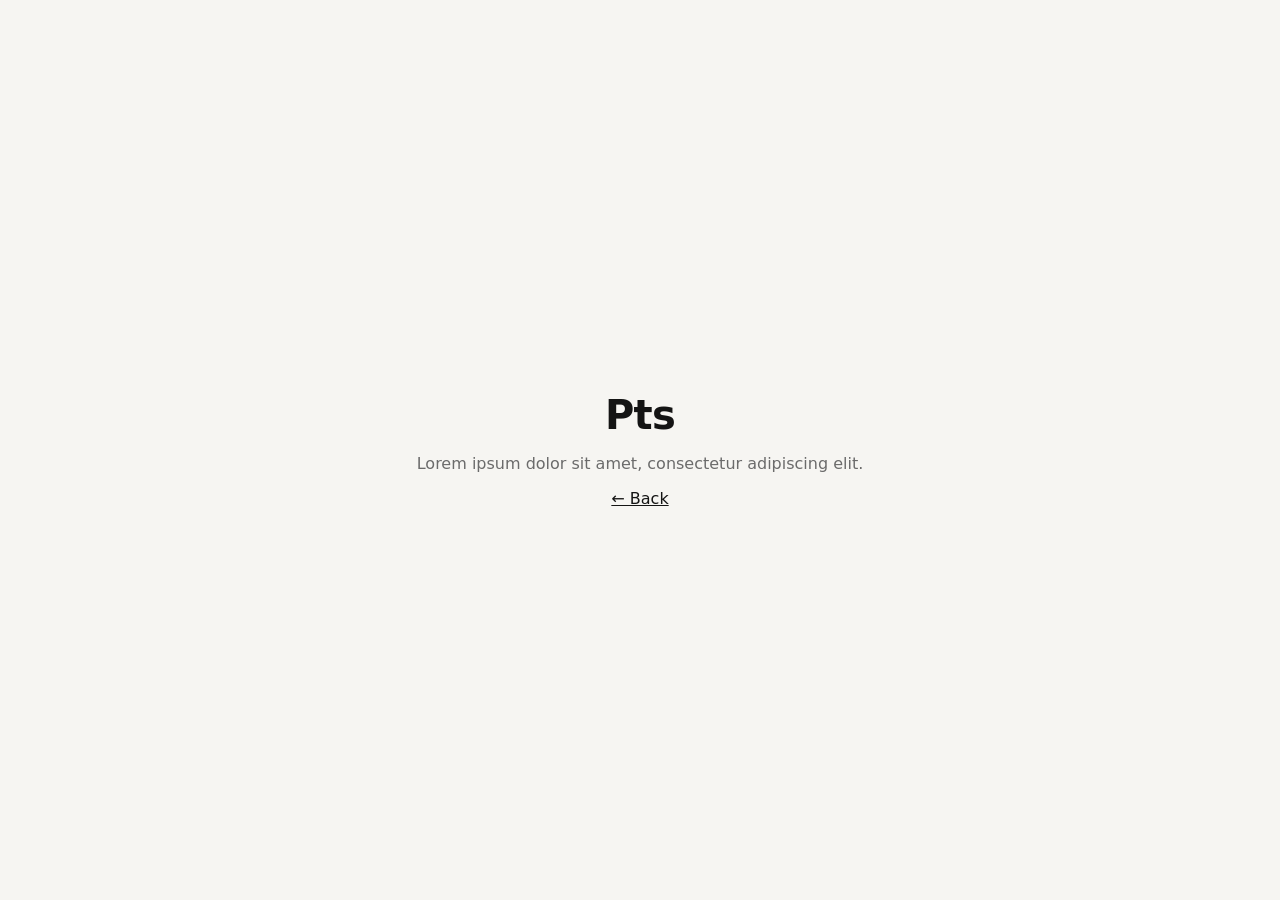
==== public/pts/index.html @ 5e4ce123 "initial bones" ====
<!DOCTYPE html>
<html lang="en">
  <head>
    <meta charset="utf-8">
    <meta name="viewport" content="width=device-width, initial-scale=1">
    <title>Pts — Logan Jahnke</title>
    <style>
      :root { --bg: #f6f5f2; --fg: #141414; --muted: #6b6b6b; }
      @media (prefers-color-scheme: dark) {
        :root { --bg: #111111; --fg: #f2f1ee; --muted: #9a9a9a; }
      }
      * { box-sizing: border-box; margin: 0; padding: 0; }
      body {
        min-height: 100dvh;
        display: flex;
        flex-direction: column;
        align-items: center;
        justify-content: center;
        gap: 1rem;
        padding: 1.5rem 1rem;
        background: var(--bg);
        color: var(--fg);
        font-family: system-ui, -apple-system, sans-serif;
        text-align: center;
      }
      h1 { font-size: 2.5rem; letter-spacing: -0.02em; }
      p { color: var(--muted); }
      a { color: var(--fg); }
    </style>
  </head>
  <body>
    <h1>Pts</h1>
    <p>Lorem ipsum dolor sit amet, consectetur adipiscing elit.</p>
    <a href="/">&larr; Back</a>
  </body>
</html>
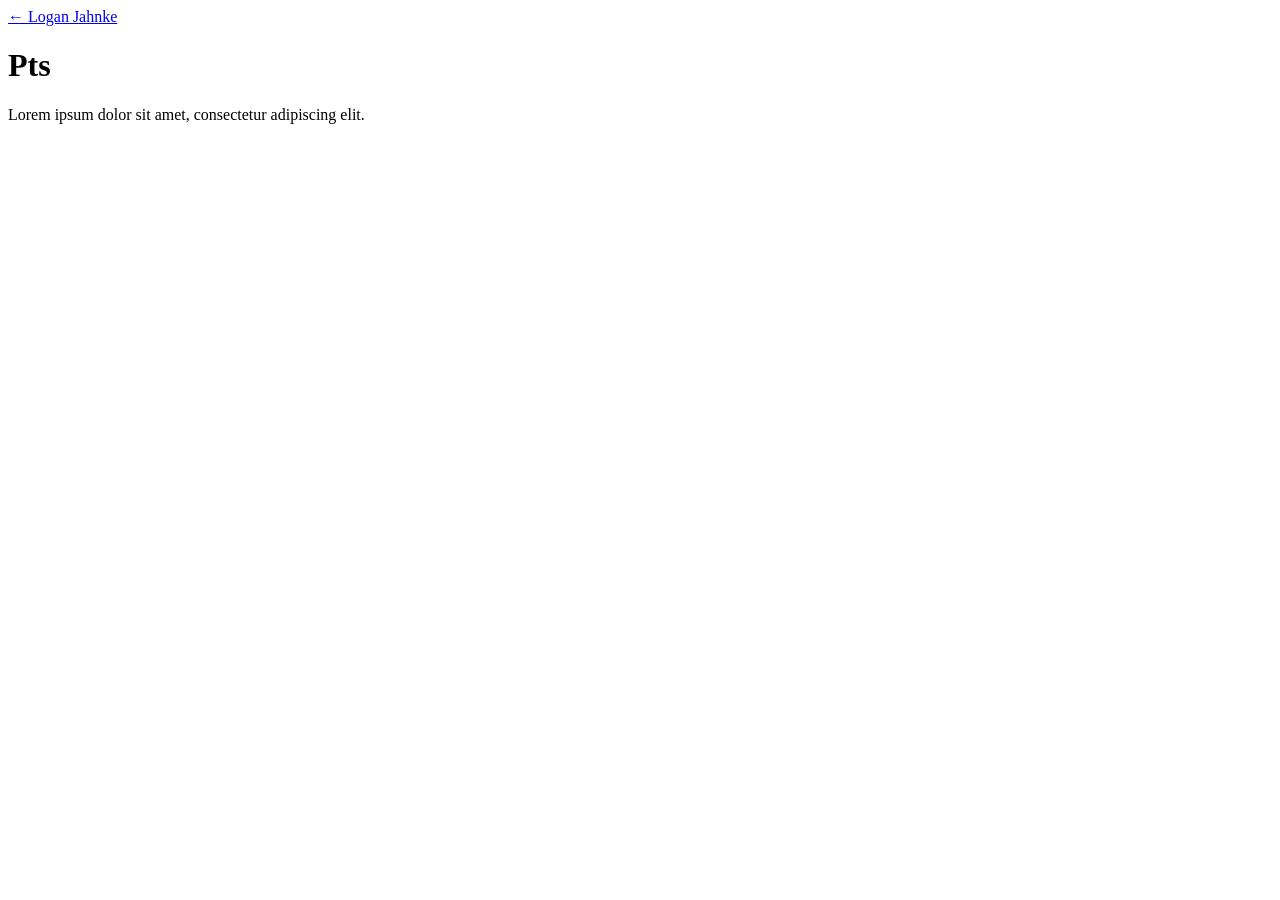
==== commit 94b5d7fe: "main page" ====
--- a/public/pts/index.html
+++ b/public/pts/index.html
@@ -4,33 +4,17 @@
     <meta charset="utf-8">
     <meta name="viewport" content="width=device-width, initial-scale=1">
     <title>Pts — Logan Jahnke</title>
-    <style>
-      :root { --bg: #f6f5f2; --fg: #141414; --muted: #6b6b6b; }
-      @media (prefers-color-scheme: dark) {
-        :root { --bg: #111111; --fg: #f2f1ee; --muted: #9a9a9a; }
-      }
-      * { box-sizing: border-box; margin: 0; padding: 0; }
-      body {
-        min-height: 100dvh;
-        display: flex;
-        flex-direction: column;
-        align-items: center;
-        justify-content: center;
-        gap: 1rem;
-        padding: 1.5rem 1rem;
-        background: var(--bg);
-        color: var(--fg);
-        font-family: system-ui, -apple-system, sans-serif;
-        text-align: center;
-      }
-      h1 { font-size: 2.5rem; letter-spacing: -0.02em; }
-      p { color: var(--muted); }
-      a { color: var(--fg); }
-    </style>
+    <link rel="preconnect" href="https://fonts.googleapis.com">
+    <link rel="preconnect" href="https://fonts.gstatic.com" crossorigin>
+    <link href="https://fonts.googleapis.com/css2?family=Inter:wght@400;500;600&display=swap" rel="stylesheet">
+    <link rel="stylesheet" href="/css/shared.css">
+    <link rel="stylesheet" href="/css/pts.css">
   </head>
   <body>
-    <h1>Pts</h1>
-    <p>Lorem ipsum dolor sit amet, consectetur adipiscing elit.</p>
-    <a href="/">&larr; Back</a>
+    <main class="pts">
+      <a class="back" href="/">&larr; Logan Jahnke</a>
+      <h1>Pts</h1>
+      <p>Lorem ipsum dolor sit amet, consectetur adipiscing elit.</p>
+    </main>
   </body>
 </html>
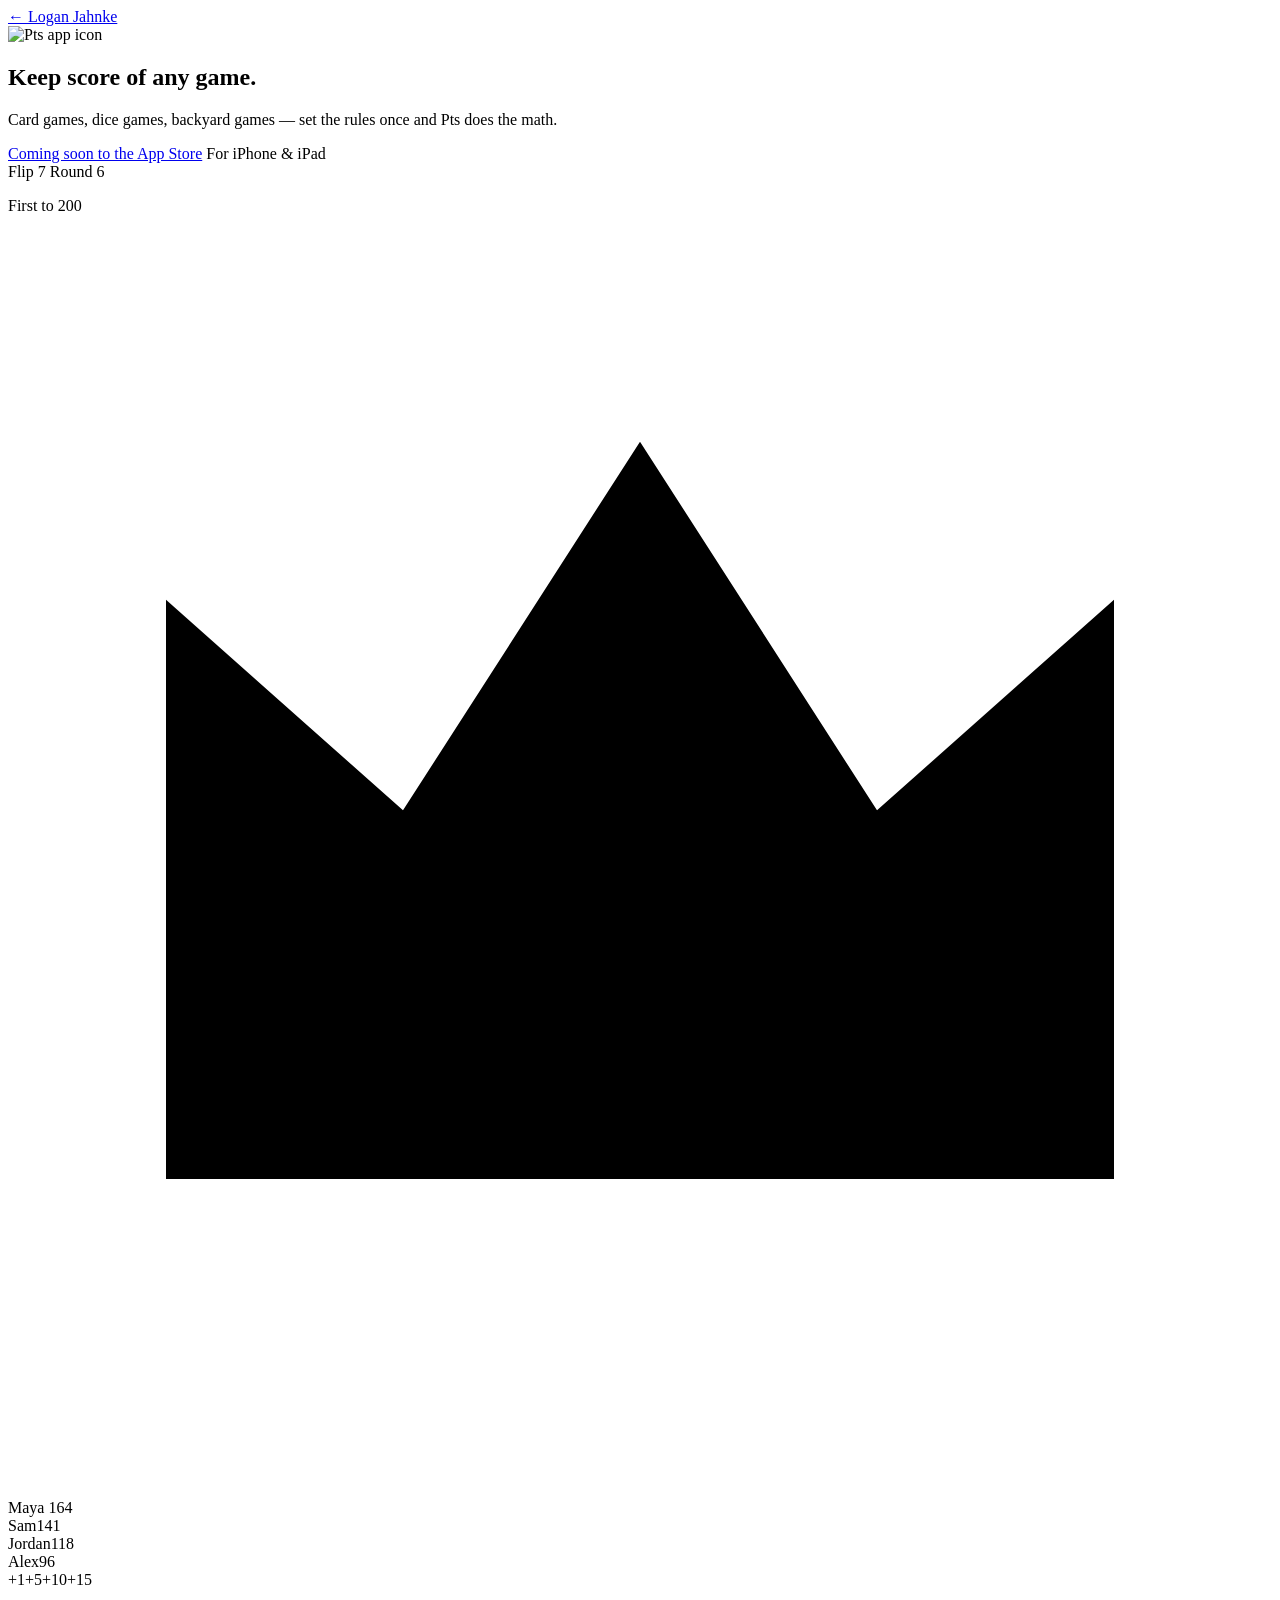
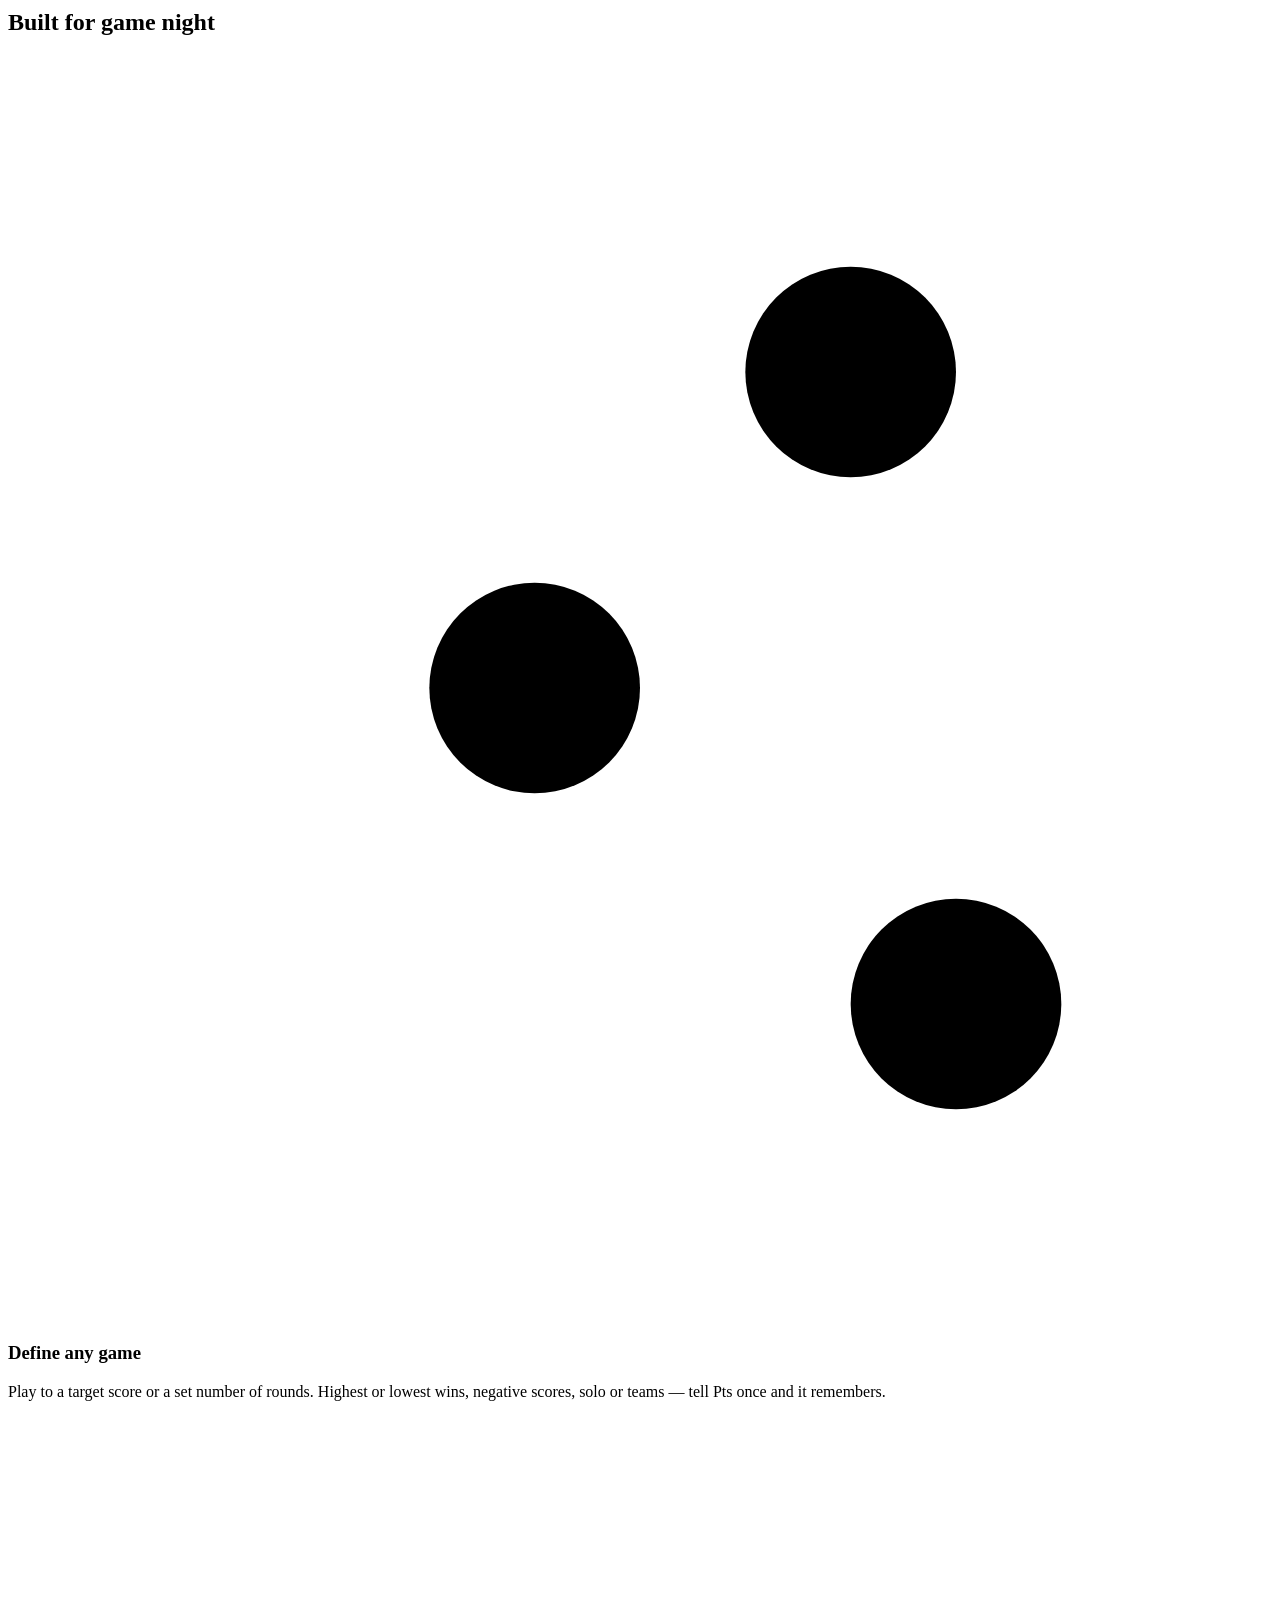
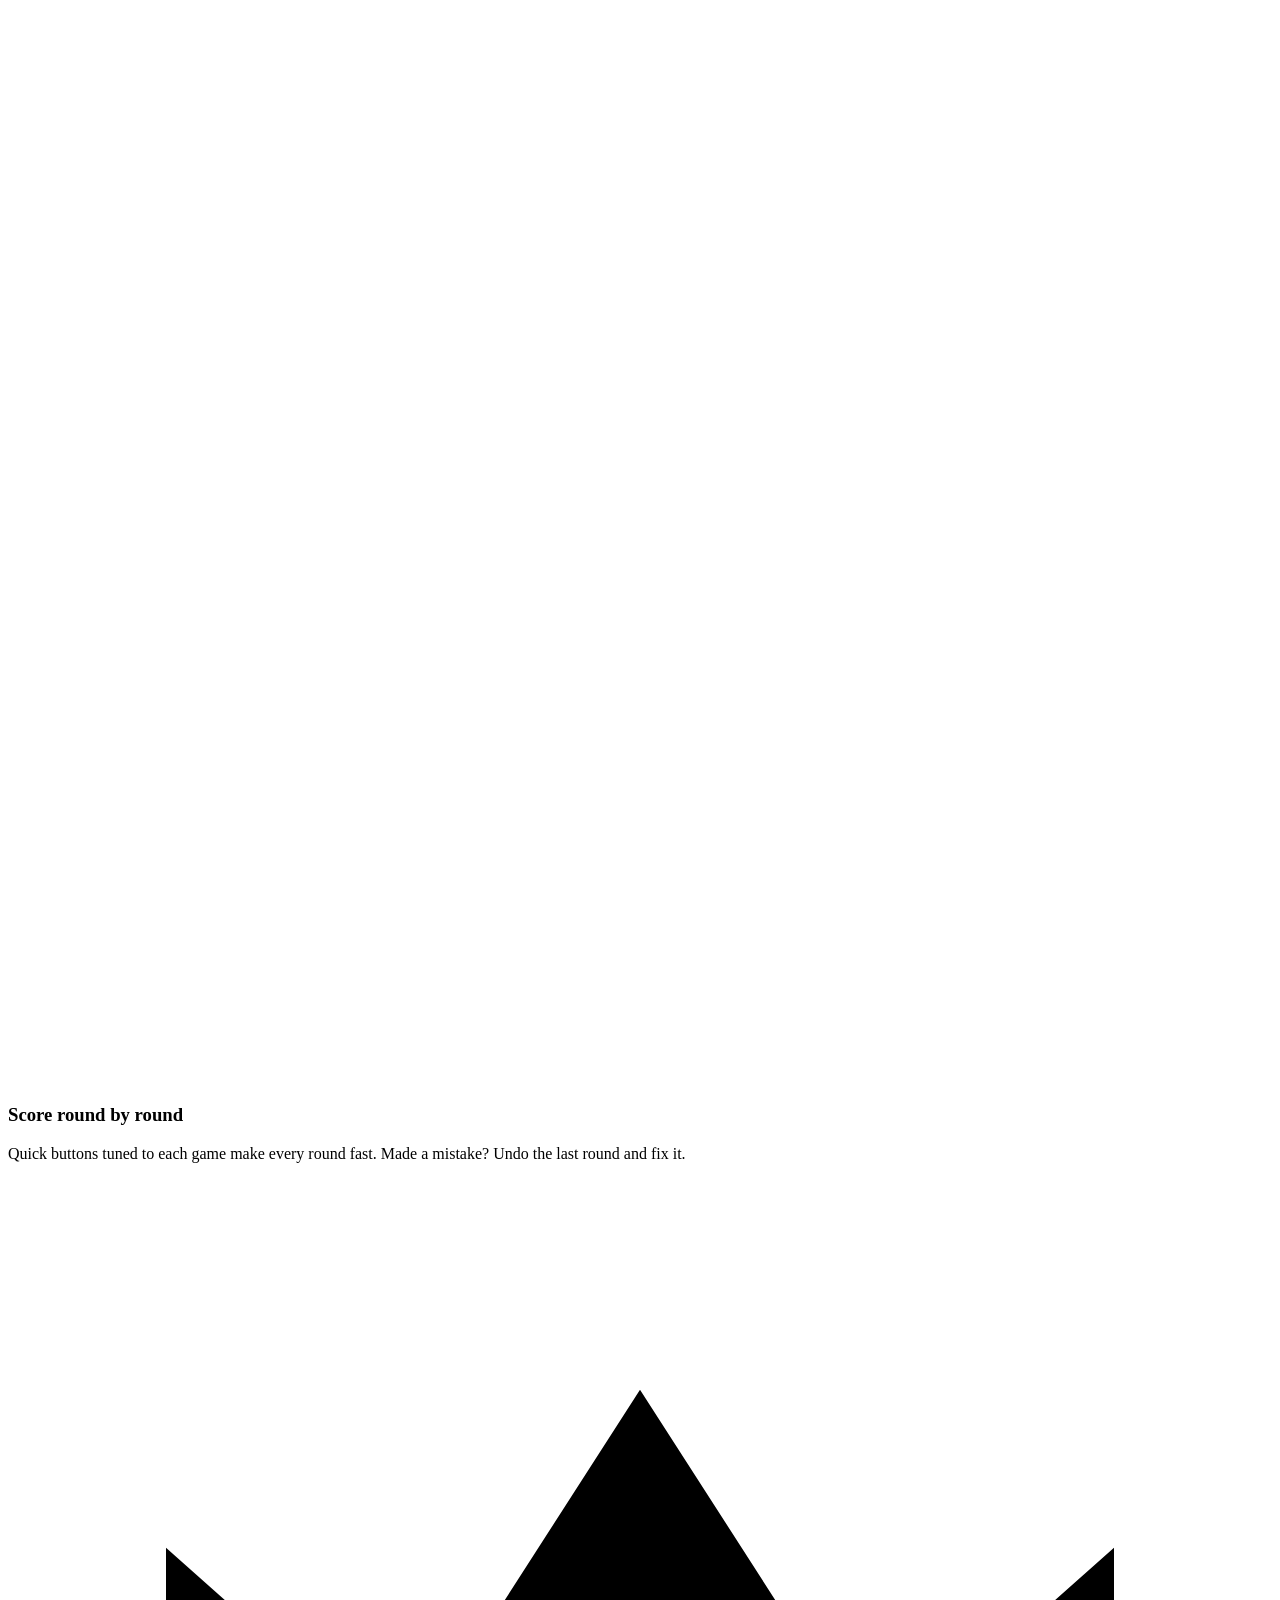
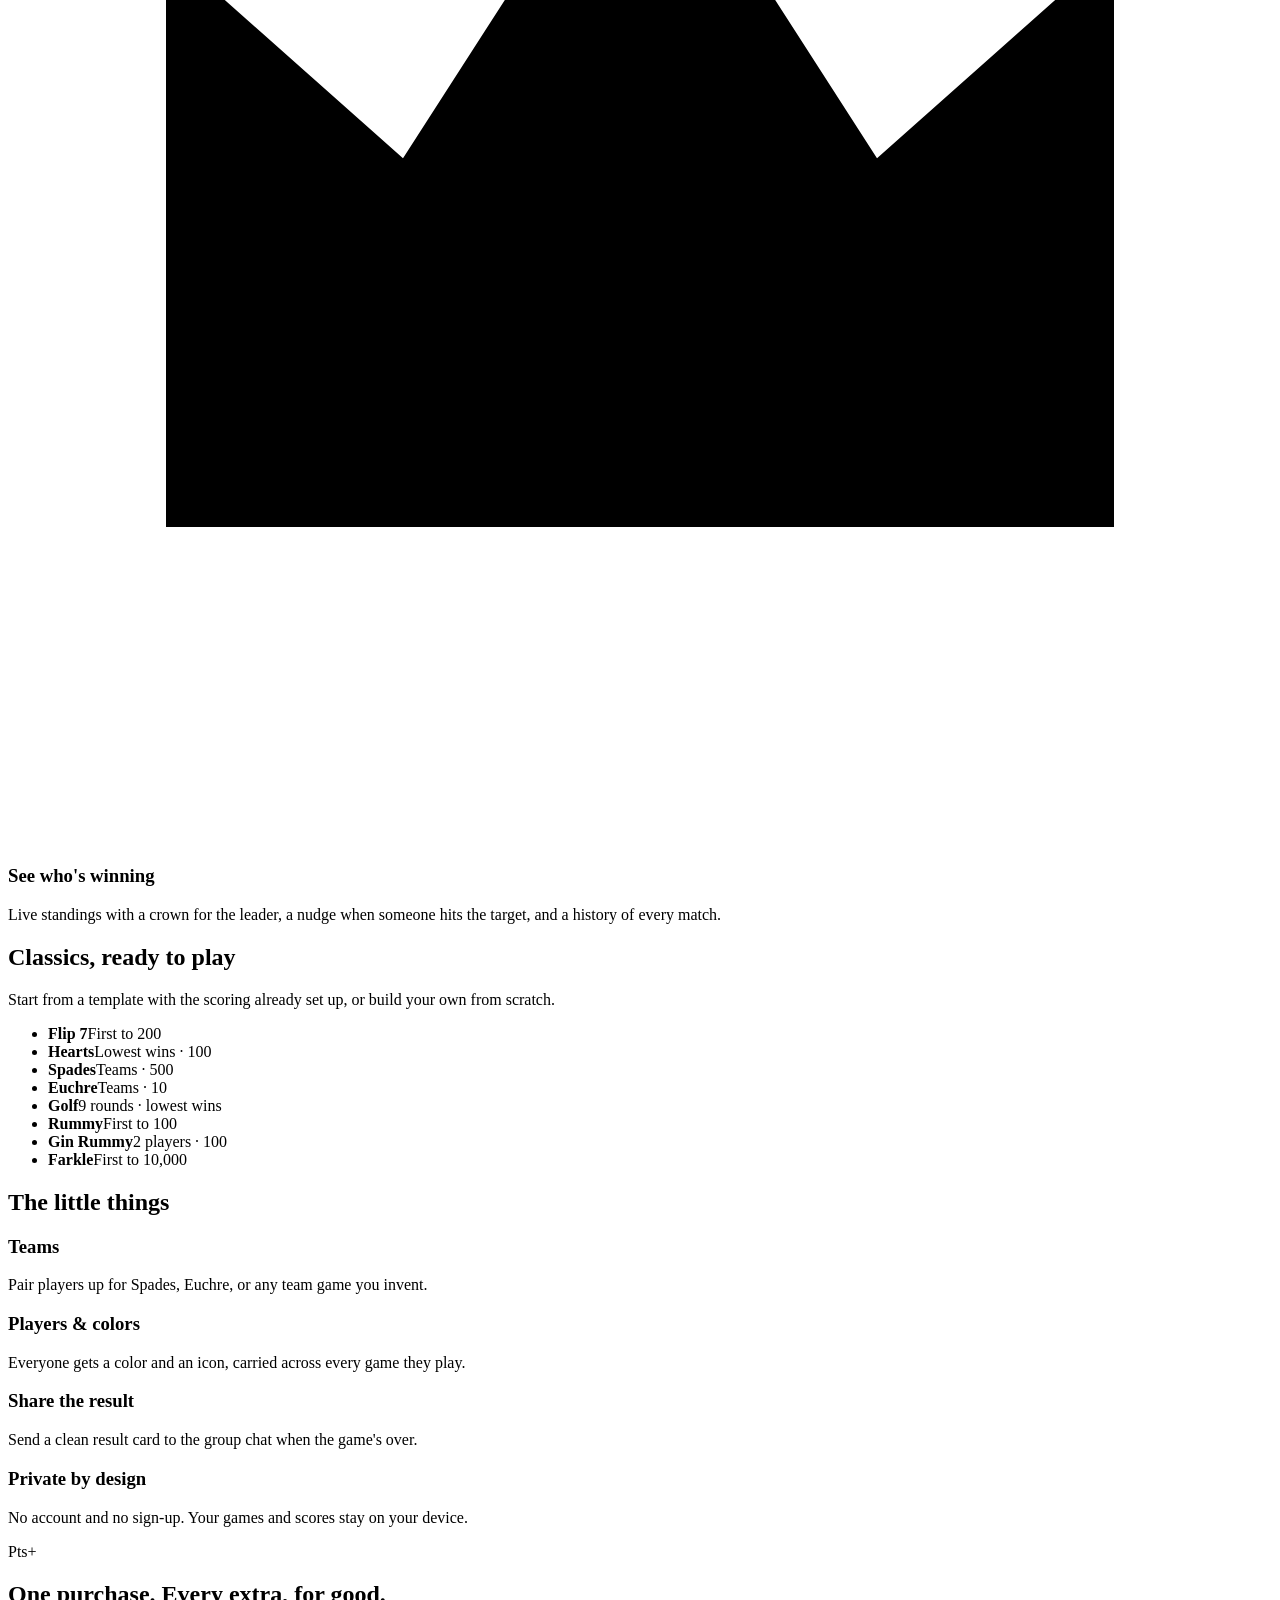
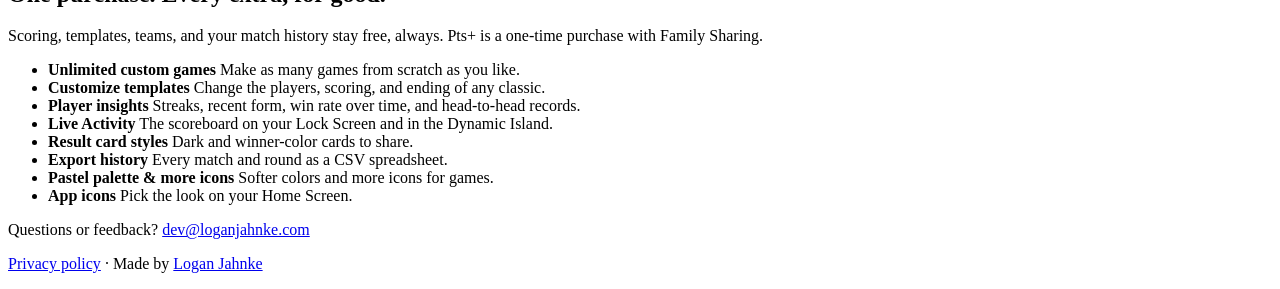
==== commit e79cad5b: "Pts" ====
--- a/public/pts/index.html
+++ b/public/pts/index.html
@@ -3,18 +3,154 @@
   <head>
     <meta charset="utf-8">
     <meta name="viewport" content="width=device-width, initial-scale=1">
-    <title>Pts — Logan Jahnke</title>
+    <title>Pts — Keep score of any game</title>
+    <meta name="description" content="Pts is a scorekeeper for iPhone and iPad. Card games, dice games, backyard games — set the rules once and Pts does the math.">
+    <link rel="icon" type="image/png" href="/pts/img/icon-light.png">
+    <link rel="apple-touch-icon" href="/pts/img/icon-light.png">
     <link rel="preconnect" href="https://fonts.googleapis.com">
     <link rel="preconnect" href="https://fonts.gstatic.com" crossorigin>
-    <link href="https://fonts.googleapis.com/css2?family=Inter:wght@400;500;600&display=swap" rel="stylesheet">
+    <link href="https://fonts.googleapis.com/css2?family=Inter:wght@400;500;600;700;800;900&display=swap" rel="stylesheet">
     <link rel="stylesheet" href="/css/shared.css">
     <link rel="stylesheet" href="/css/pts.css">
   </head>
   <body>
-    <main class="pts">
+    <header class="topbar">
       <a class="back" href="/">&larr; Logan Jahnke</a>
-      <h1>Pts</h1>
-      <p>Lorem ipsum dolor sit amet, consectetur adipiscing elit.</p>
+    </header>
+
+    <main>
+      <!-- Hero -->
+      <section class="hero">
+        <div class="hero-copy">
+          <picture>
+            <source srcset="/pts/img/icon-dark.png" media="(prefers-color-scheme: dark)">
+            <img class="app-icon" src="/pts/img/icon-light.png" alt="Pts app icon" width="96" height="96">
+          </picture>
+          <h1>Keep score of any game.</h1>
+          <p class="lede">Card games, dice games, backyard games — set the rules once and Pts does the math.</p>
+          <div class="cta-row">
+            <!-- TODO: swap for the App Store link + official badge once Pts is live -->
+            <a class="cta" href="#" aria-disabled="true">Coming soon to the App Store</a>
+            <span class="cta-note">For iPhone &amp; iPad</span>
+          </div>
+        </div>
+
+        <!-- Illustrative scoreboard, styled after the app -->
+        <div class="device" aria-hidden="true">
+          <div class="screen">
+            <div class="screen-head">
+              <span class="screen-game">Flip 7</span>
+              <span class="screen-round">Round 6</span>
+            </div>
+            <p class="screen-target">First to 200</p>
+
+            <div class="card card-lead" style="--solid:#E8383E; --on:#fff;">
+              <div class="card-row">
+                <span class="card-name"><svg class="crown" viewBox="0 0 24 24"><path d="M3 7l4.5 4L12 4l4.5 7L21 7v11H3z"/></svg>Maya</span>
+                <span class="card-score">164</span>
+              </div>
+              <div class="bar"><span style="width:82%"></span></div>
+            </div>
+            <div class="card" style="--solid:#4B4BC8; --on:#fff;">
+              <div class="card-row"><span class="card-name">Sam</span><span class="card-score">141</span></div>
+              <div class="bar"><span style="width:70%"></span></div>
+            </div>
+            <div class="card" style="--solid:#FFC21A; --on:#231A00;">
+              <div class="card-row"><span class="card-name">Jordan</span><span class="card-score">118</span></div>
+              <div class="bar"><span style="width:59%"></span></div>
+            </div>
+            <div class="card" style="--solid:#2EBD6B; --on:#231A00;">
+              <div class="card-row"><span class="card-name">Alex</span><span class="card-score">96</span></div>
+              <div class="bar"><span style="width:48%"></span></div>
+            </div>
+
+            <div class="quick">
+              <span>+1</span><span>+5</span><span>+10</span><span>+15</span>
+            </div>
+          </div>
+        </div>
+      </section>
+
+      <!-- Core features -->
+      <section class="section">
+        <h2>Built for game night</h2>
+        <div class="features">
+          <article class="feature">
+            <div class="feature-icon">
+              <svg viewBox="0 0 24 24"><path d="M4 6h10M18 6h2M4 12h4M12 12h8M4 18h12M20 18h0"/><circle cx="16" cy="6" r="2"/><circle cx="10" cy="12" r="2"/><circle cx="18" cy="18" r="2"/></svg>
+            </div>
+            <h3>Define any game</h3>
+            <p>Play to a target score or a set number of rounds. Highest or lowest wins, negative scores, solo or teams — tell Pts once and it remembers.</p>
+          </article>
+          <article class="feature">
+            <div class="feature-icon">
+              <svg viewBox="0 0 24 24"><path d="M10 6h10M10 12h10M10 18h10M4 6h1M4 12h1M4 18h1"/></svg>
+            </div>
+            <h3>Score round by round</h3>
+            <p>Quick buttons tuned to each game make every round fast. Made a mistake? Undo the last round and fix it.</p>
+          </article>
+          <article class="feature">
+            <div class="feature-icon">
+              <svg viewBox="0 0 24 24"><path d="M3 7l4.5 4L12 4l4.5 7L21 7v11H3z"/></svg>
+            </div>
+            <h3>See who's winning</h3>
+            <p>Live standings with a crown for the leader, a nudge when someone hits the target, and a history of every match.</p>
+          </article>
+        </div>
+      </section>
+
+      <!-- Templates -->
+      <section class="section">
+        <h2>Classics, ready to play</h2>
+        <p class="section-lede">Start from a template with the scoring already set up, or build your own from scratch.</p>
+        <ul class="templates">
+          <li style="--solid:#FF7A1A; --on:#231A00;"><strong>Flip 7</strong><span>First to 200</span></li>
+          <li style="--solid:#F0458F; --on:#231A00;"><strong>Hearts</strong><span>Lowest wins · 100</span></li>
+          <li style="--solid:#4B4BC8; --on:#fff;"><strong>Spades</strong><span>Teams · 500</span></li>
+          <li style="--solid:#2EBD6B; --on:#231A00;"><strong>Euchre</strong><span>Teams · 10</span></li>
+          <li style="--solid:#8CCB2E; --on:#231A00;"><strong>Golf</strong><span>9 rounds · lowest wins</span></li>
+          <li style="--solid:#00B4C8; --on:#231A00;"><strong>Rummy</strong><span>First to 100</span></li>
+          <li style="--solid:#2F6FE0; --on:#fff;"><strong>Gin Rummy</strong><span>2 players · 100</span></li>
+          <li style="--solid:#FFC21A; --on:#231A00;"><strong>Farkle</strong><span>First to 10,000</span></li>
+        </ul>
+      </section>
+
+      <!-- Details -->
+      <section class="section">
+        <h2>The little things</h2>
+        <div class="details">
+          <div><h3>Teams</h3><p>Pair players up for Spades, Euchre, or any team game you invent.</p></div>
+          <div><h3>Players &amp; colors</h3><p>Everyone gets a color and an icon, carried across every game they play.</p></div>
+          <div><h3>Share the result</h3><p>Send a clean result card to the group chat when the game's over.</p></div>
+          <div><h3>Private by design</h3><p>No account and no sign-up. Your games and scores stay on your device.</p></div>
+        </div>
+      </section>
+
+      <!-- Pts+ -->
+      <section class="section">
+        <div class="plus">
+          <div class="plus-head">
+            <span class="plus-badge">Pts+</span>
+            <h2>One purchase. Every extra, for good.</h2>
+            <p>Scoring, templates, teams, and your match history stay free, always. Pts+ is a one-time purchase with Family Sharing.</p>
+          </div>
+          <ul class="plus-list">
+            <li><strong>Unlimited custom games</strong> Make as many games from scratch as you like.</li>
+            <li><strong>Customize templates</strong> Change the players, scoring, and ending of any classic.</li>
+            <li><strong>Player insights</strong> Streaks, recent form, win rate over time, and head-to-head records.</li>
+            <li><strong>Live Activity</strong> The scoreboard on your Lock Screen and in the Dynamic Island.</li>
+            <li><strong>Result card styles</strong> Dark and winner-color cards to share.</li>
+            <li><strong>Export history</strong> Every match and round as a CSV spreadsheet.</li>
+            <li><strong>Pastel palette &amp; more icons</strong> Softer colors and more icons for games.</li>
+            <li><strong>App icons</strong> Pick the look on your Home Screen.</li>
+          </ul>
+        </div>
+      </section>
     </main>
+
+    <footer class="footer">
+      <p>Questions or feedback? <a href="mailto:dev@loganjahnke.com">dev@loganjahnke.com</a></p>
+      <p><a href="/pts/privacy/">Privacy policy</a> · Made by <a href="/">Logan Jahnke</a></p>
+    </footer>
   </body>
 </html>
